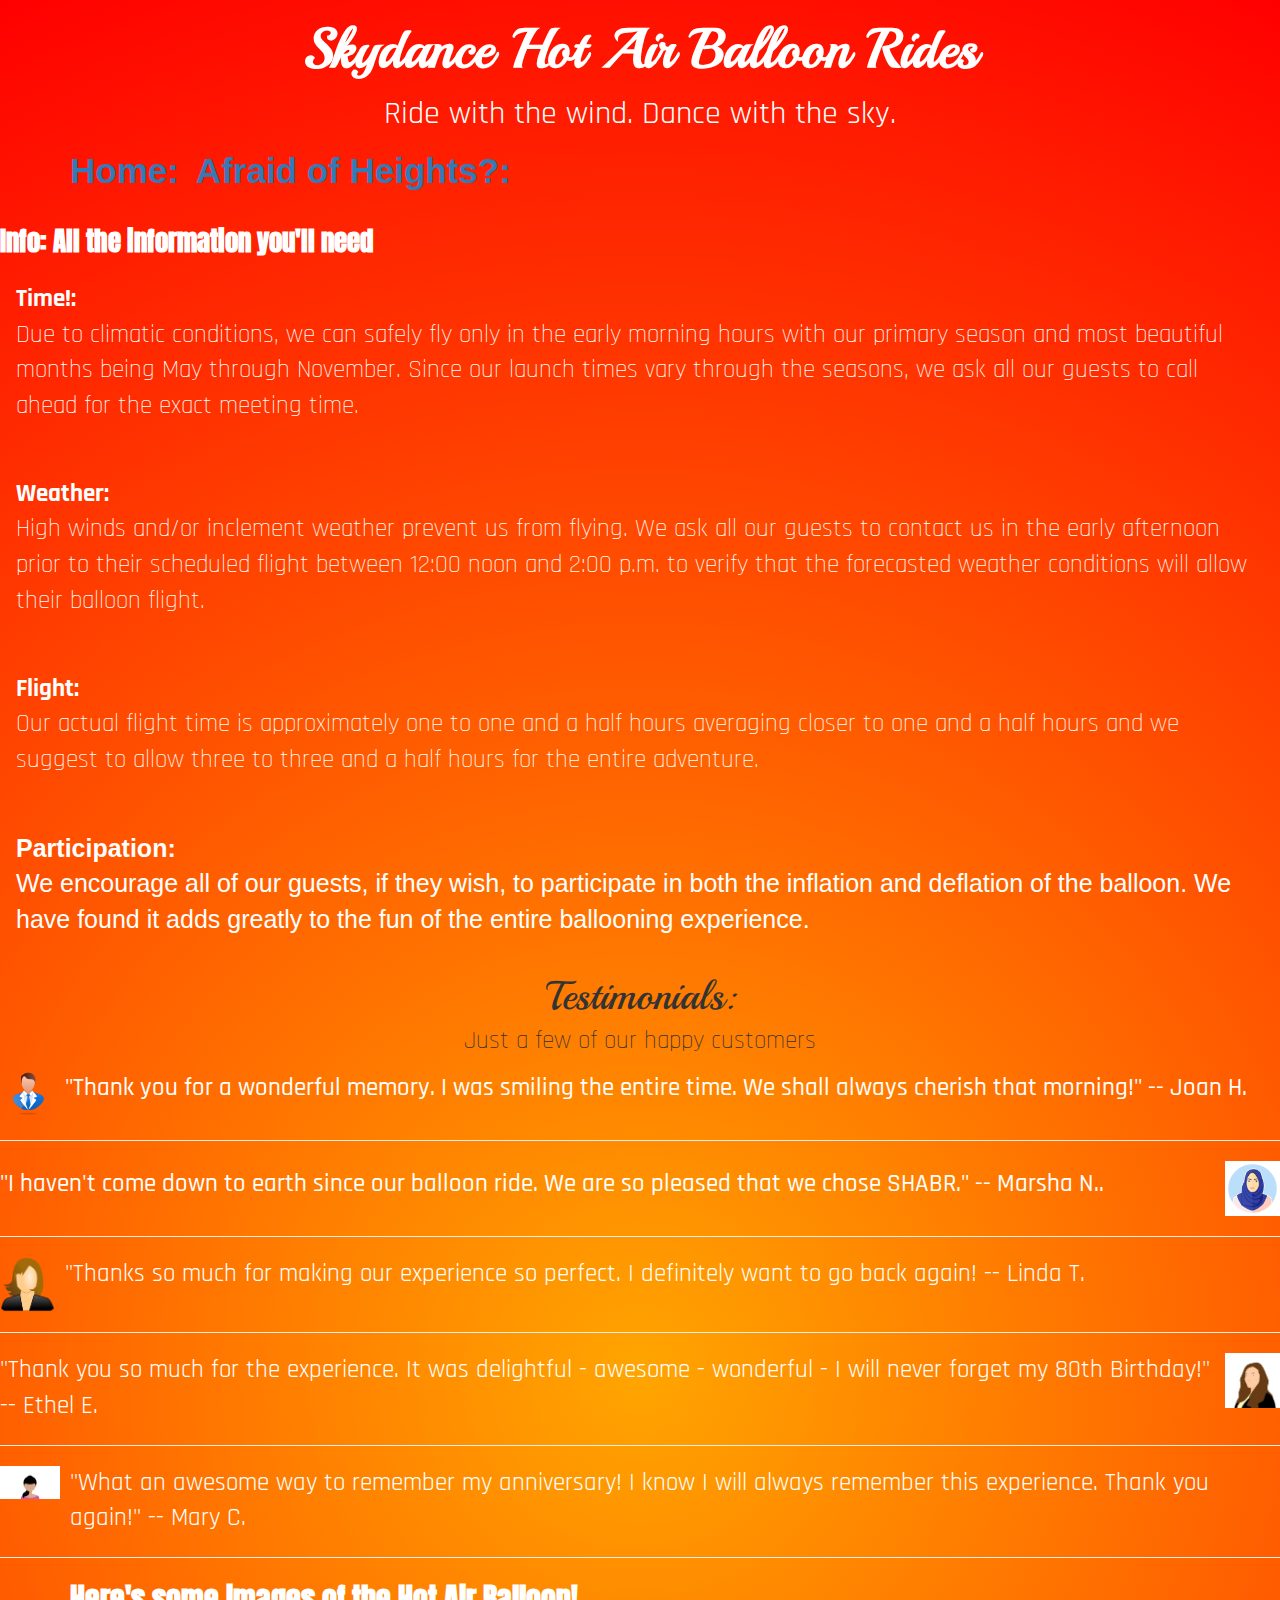
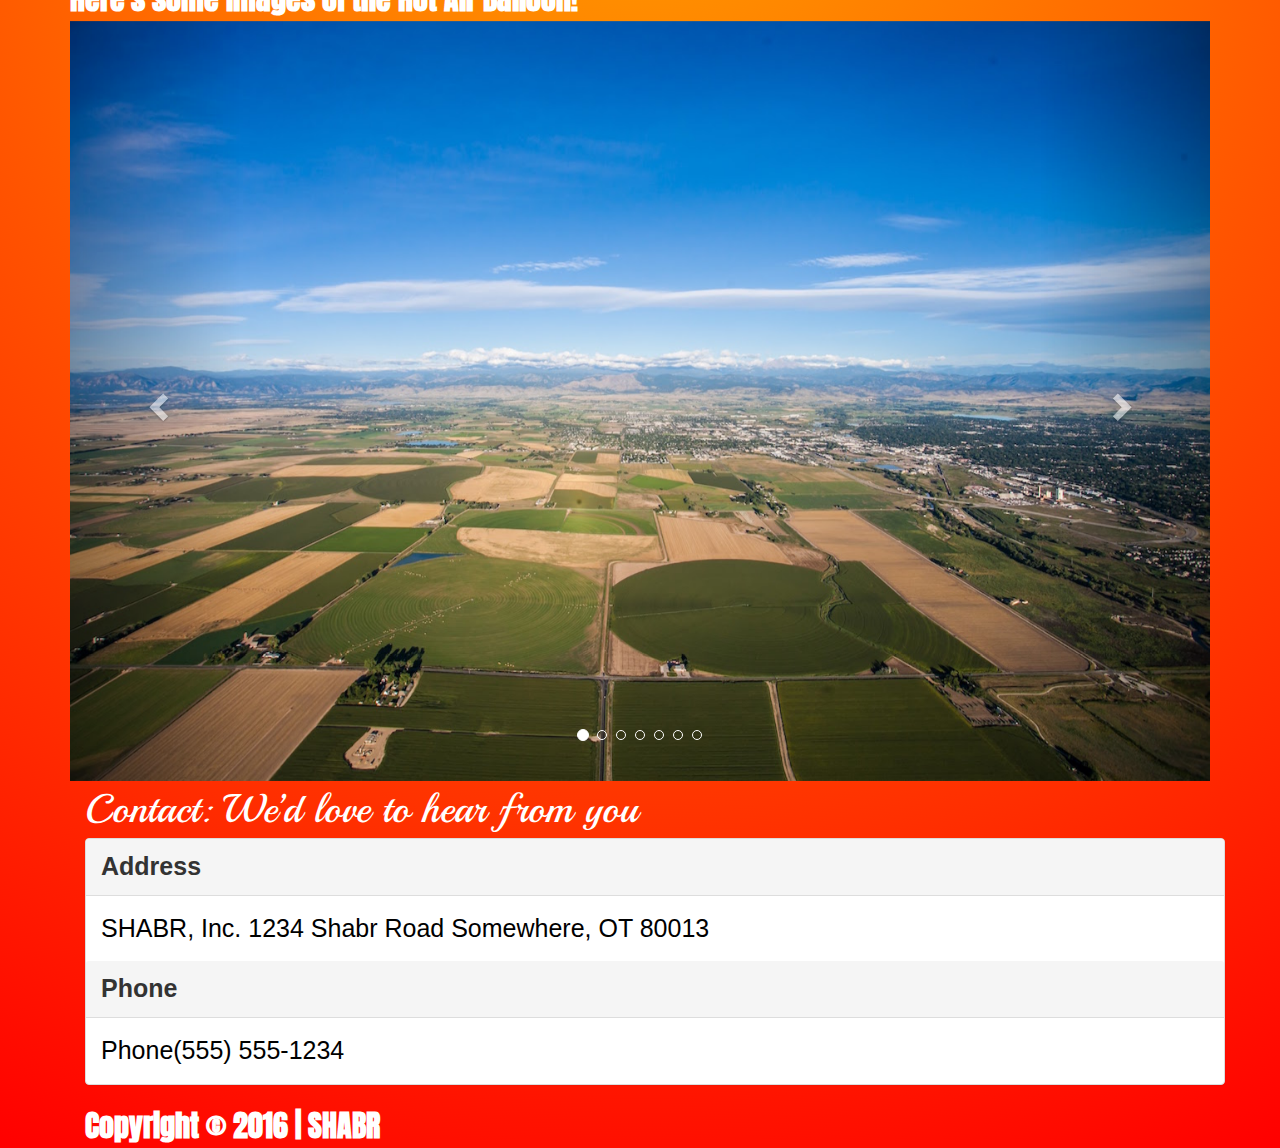
==== index.html @ 63c00e95 "update changed files" ====
<!DOCTYPE html>
<html>

<head>
  <meta charset="UTF-8">
  <meta name="viewport" content="width=device-width, initial-scale=1">
  <title>Title</title>
  <!-- Latest compiled and minified CSS -->
  <link rel="stylesheet" href="https://maxcdn.bootstrapcdn.com/bootstrap/3.3.6/css/bootstrap.min.css">

  <!-- jQuery library -->
  <script src="https://ajax.googleapis.com/ajax/libs/jquery/1.12.0/jquery.min.js"></script>

  <!-- Latest compiled JavaScript -->
  <script src="https://maxcdn.bootstrapcdn.com/bootstrap/3.3.6/js/bootstrap.min.js"></script>

  <!--custom-->
  <link rel="stylesheet" href="custom.css">
  <link rel="stylesheet" href="nav.css">
  <script src="script.js"></script>

  <link href="https://fonts.googleapis.com/css?family=Playball" rel="stylesheet">
  <link href="https://fonts.googleapis.com/css?family=Rajdhani" rel="stylesheet">
  <link href="https://fonts.googleapis.com/css?family=Anton" rel="stylesheet">
</head>

<body>
  <h1> Skydance Hot Air Balloon Rides </h1>
  <p>Ride with the wind. Dance with the sky.</p>

  <div class="container">
    <ul class="list-inline">
      <li><a href="#" data-toggle="tooltip" data-placement="Home:" title="Fun for Everyone
Come make a new memory with us. There's nothing else like it.
Fun for both adults and kids. All are welcome!">Home:</a> </li>
      <li> <a href="#" data-toggle="tooltip" data-placement="Afraid of Heights?" title="You won't be after you slow-dance with the sky"> Afraid of Heights?:</a></li>
    </ul>
  </div>

  <script>
    $(document).ready(function() {
      $('[data-toggle="tooltip"]').tooltip();
    });
  </script>



  <h2>Info: All the information you'll need</h2>
  <div class="Sec">
    <div class="alert alert-time">
      <div><strong>Time!:</strong></div> Due to climatic conditions, we can safely fly only in the early morning hours with our primary season and most beautiful months being May through November. Since our launch times vary through the seasons, we ask all
      our guests to call ahead for the exact meeting time.
    </div>
  </div>


  <div class="Sec2">
    <div class="alert alert-Weather">
      <div><strong>Weather:</strong></div> High winds and/or inclement weather prevent us from flying. We ask all our guests to contact us in the early afternoon prior to their scheduled flight between 12:00 noon and 2:00 p.m. to verify that the forecasted
      weather conditions will allow their balloon flight.
    </div>
  </div>


  <div>
    <div class="Sec3">
      <div class="alert alert-Flight">
        <div><strong>Flight:</strong></div> Our actual flight time is approximately one to one and a half hours averaging closer to one and a half hours and we suggest to allow three to three and a half hours for the entire adventure.
      </div>
    </div>



    <div>
      <div class="Sec4">
        <div class="alert alert-Participation">
          <div><strong>Participation:</strong></div> We encourage all of our guests, if they wish, to participate in both the inflation and deflation of the balloon. We have found it adds greatly to the fun of the entire ballooning experience.
        </div>
      </div>


      <h3> Testimonials:</h3>
      <div>
        <h4>Just a few of our happy customers</h4>
      </div>
      <div>
        <div class="media-left">
          <img src="avatar1.png" class="media-object" style="width:55px">

        </div>
        <div class="media-body">
          <h5>"Thank you for a wonderful memory. I was smiling the entire time. We shall always cherish that morning!" -- Joan H.</h5>
        </div>
      </div>
      <hr>


      <div>
        <div class="media">
          <div class="media-body">
            <h6>"I haven't come down to earth since our balloon ride. We are so pleased that we chose SHABR." -- Marsha N..</h6>
          </div>


          <div class="media-right">
            <img src="avatar2.png" class="media-object" style="width:55px">
          </div>
          <hr>



          <div>
            <div class="media">
              <div class="media-left">
                <img src="avatar3.png" class="media-object" style="width:55px">
              </div>
              <div class="media-body">
                <h7>"Thanks so much for making our experience so perfect. I definitely want to go back again! -- Linda T.</h7>
              </div>
            </div>
            <hr>
          </div>

          <div>
            <div class="media">
              <div class="media-body">
                <h8>"Thank you so much for the experience. It was delightful - awesome - wonderful - I will never forget my 80th Birthday!" -- Ethel E.</h8>
              </div>
              <div class="media-right">
                <img src="avatar4.png" class="media-object" style="width:55px">

              </div>
              <hr>
            </div>

            <div>

              <div>

                <div class="media">

                  <div class="media-left">
                    <img src="avatar5.png" class="media-object" style="width:60px">
                  </div>

                  <div class="media-body">
                    <h9>"What an awesome way to remember my anniversary! I know I will always remember this experience. Thank you again!" -- Mary C.</h9>
                  </div>
                </div>
                <hr>
              </div>







            </div>
            <div class="container">
              <h10>Here's some images of the Hot Air Balloon!</h10>
              <div id="myCarousel" class="carousel slide" data-ride="carousel">


                <!-- Wrapper for slides -->
                <div class="carousel-inner">
                  <div class="item active">
                    <img src="balloon-1.jpg" alt="balloon 1" style="width:100%;">
                  </div>

                  <div class="item">
                    <img src="balloon-2.jpg" alt="balloon 2" style="width:100%;">
                  </div>

                  <div class="item">
                    <img src="balloon-3.jpg" alt="balloon 3" style="width:100%;">
                  </div>
                  <div class="item">
                    <img src="balloon-4.jpg" alt="balloon 4" style="width:100%;">
                  </div>
                  <div class="item">
                    <img src="balloon-5.jpg" alt="balloon 5" style="width:100%;">
                  </div>
                  <div class="item">
                    <img src="balloon-6.jpg" alt="balloon 6" style="width:100%;">
                  </div>
                  <div class="item">
                    <img src="hot-air-balloon-clipart.png" alt="clipart" style="width:50%;">
                  </div>
                  <div>
                    <a class="left carousel-control" href="#myCarousel" data-slide="prev">
      <span class="glyphicon glyphicon-chevron-left"></span>
      <span class="sr-only">Previous</span>
    </a>
                    <a class="right carousel-control" href="#myCarousel" data-slide="next">
      <span class="glyphicon glyphicon-chevron-right"></span>
      <span class="sr-only">Next</span>
    </a>
                  </div>

                  <ol class="carousel-indicators">
                    <li data-target="#myCarousel" data-slide-to="0" class="active"></li>
                    <li data-target="#myCarousel" data-slide-to="1"></li>
                    <li data-target="#myCarousel" data-slide-to="2"></li>
                    <li data-target="#myCarousel" data-slide-to="3"></li>
                    <li data-target="#myCarousel" data-slide-to="4"></li>
                    <li data-target="#myCarousel" data-slide-to="5"></li>
                    <li data-target="#myCarousel" data-slide-to="6"></li>
                  </ol>

                </div>

                <div class="container">
                  <h11> Contact: We’d love to hear from you</h11>
                  <div class="panel panel-default">
                    <div class="panel-heading">Address</div>
                    <div class="panel-body">SHABR, Inc. 1234 Shabr Road Somewhere, OT 80013</div>

                    <div class="panel-heading"> Phone</div>
                    <div class="panel-body">Phone(555) 555-1234 </div>
                  </div>
                  <h12>Copyright © 2016 | SHABR</h12>



                </div>







</body>

</html>
---- custom.css ----
body{
    /*background-color: lightblue;*/
    background-image:radial-gradient(circle,orange,red)
}
h1{
    color:white;

    font-size:40px;
    font-weight:bold;

    font-size:55px;
    font-weight:bold;
    font-family:'Playball', cursive;

    text-align:center;
}
p{
    font-size:32px;
    text-align:center;
    color:white;
    font-wegiht:bold;
    font-family:'Rajdhani', sans-serif;
}

h2{
    font-size:27px;
    color:white;
    font-weight:bold;
    font-family:'Anton', sans-serif;
}

h3{
    text-align:center;
    font-size:40px;
    font-family:'Playball', cursive;
}
h4{
    text-align:center;
    font-weight:200;
    font-size:25px;
    font-family:'Rajdhani', sans-serif;
}
h5{
    font-size:25px;
    font-family:'Rajdhani', sans-serif;
    color:white;
}
h6{
   font-family:'Rajdhani', sans-serif;
   font-size:25px;
   color:white;
}

h7{
    font-family:'Rajdhani', sans-serif;
   font-size:25px;
   color:white;
}
h8{
    font-family:'Rajdhani', sans-serif;
   font-size:25px;
   color:white;
}
h9{
    font-family:'Rajdhani', sans-serif;
   font-size:25px;
   color:white;
}
h10{
    font-size:30px;
    font-weight:bold;
    color:white;
    font-family:'Anton', sans-serif;
}
h11{
    font-size:40px;
    font-family:'Playball', cursive;
    text-align:center;
    color:white;
    
}

.Sec{
    font-size:25px;
    color:white;
    font-family:'Rajdhani', sans-serif;
    font-weight:300;
}

.Sec2{
    font-size:25px;
    font-family:'Rajdhani', sans-serif;
    color:white;
    font-weight:300;
    
}

.Sec3{
    font-size:25px;
    font-family:'Rajdhani', sans-serif;
    font-weight:300;
    color:white;
}
.Sec4{
    font-size:25px;
    font-weight:300;
    color:white;
    
}

li{

   font-size:35px;
   font-weight:bold;
   
}
.panel-heading{
    font-size:25px;
    font-weight:bold;
    
}



.container{
    font-size:25px; /*hold/click your mouse on "home" or :afraid of heights to see info */
    color:black;
}

h12{
    font-size:30px;
    color:black;
    font-weight:bold;
    font-family:'Anton', sans-serif;
}
@media(min-width:768px){
    h12{
        color:white;
    }


}
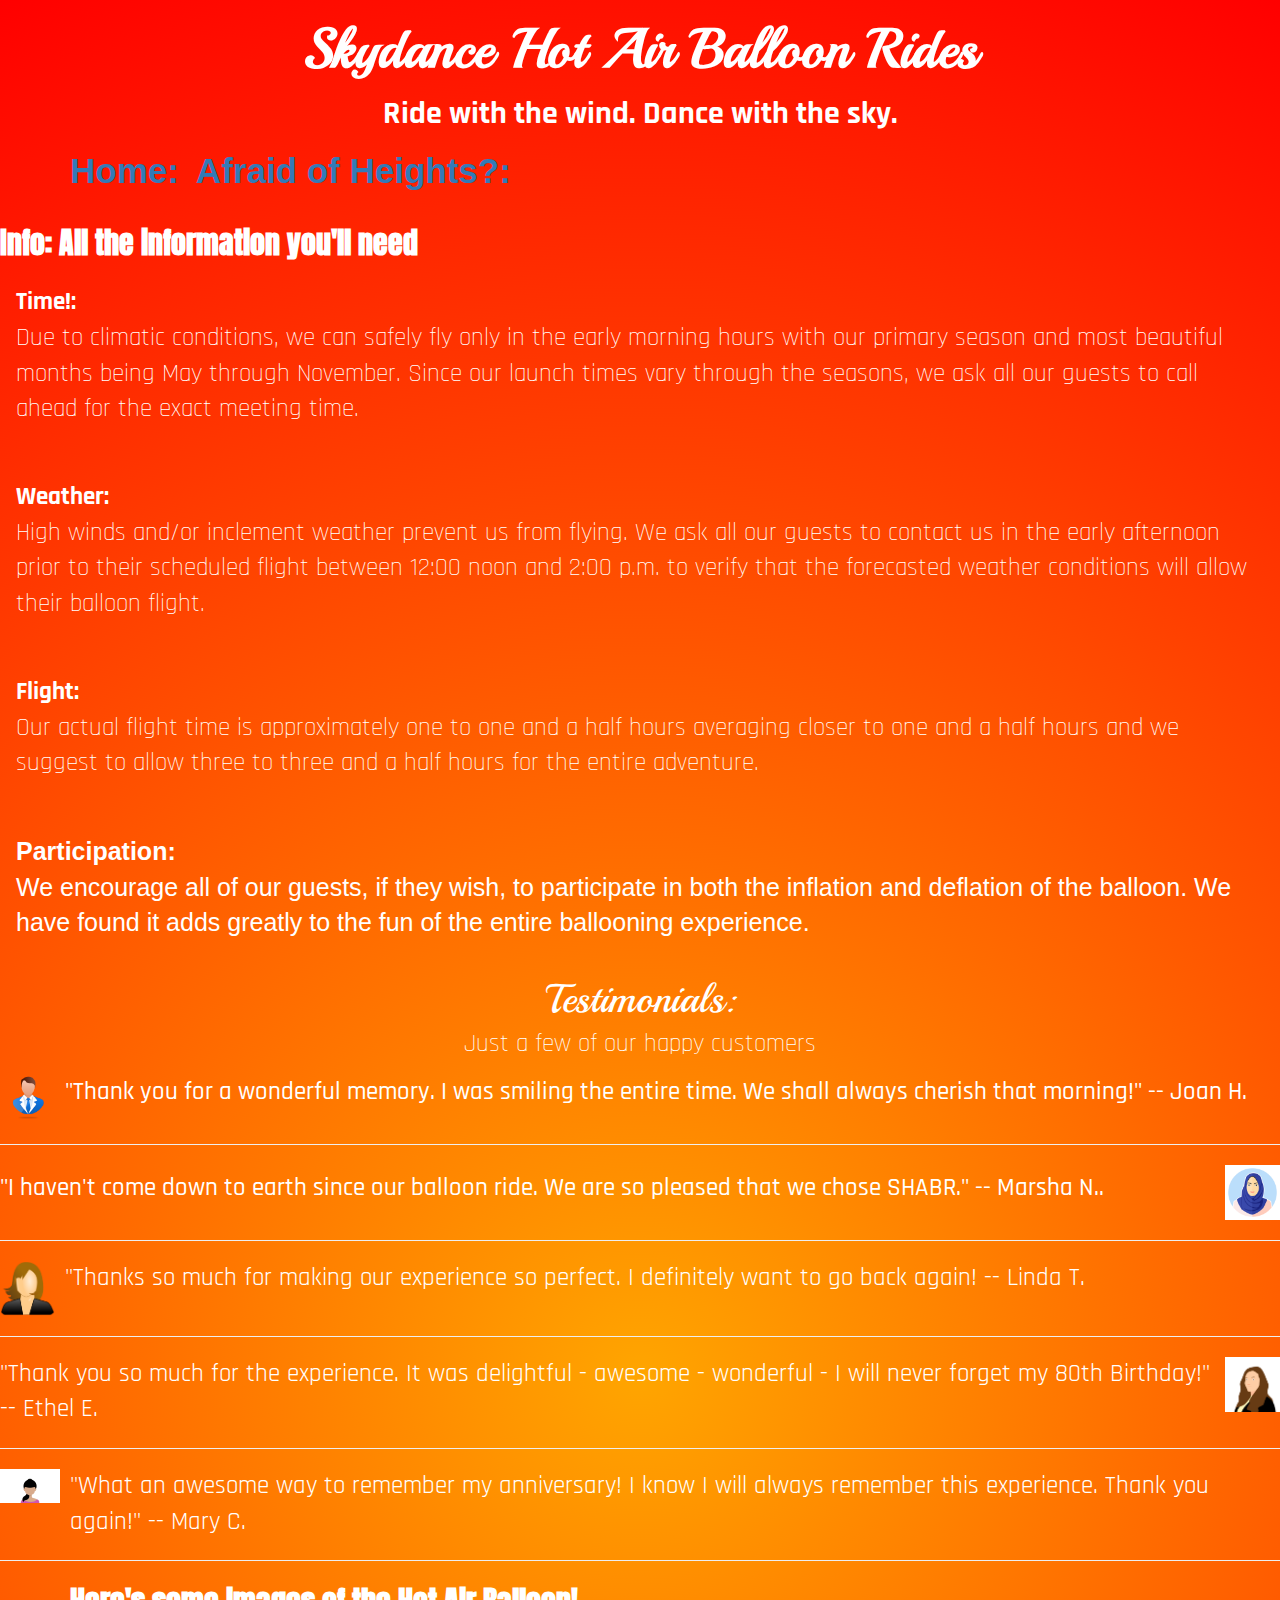
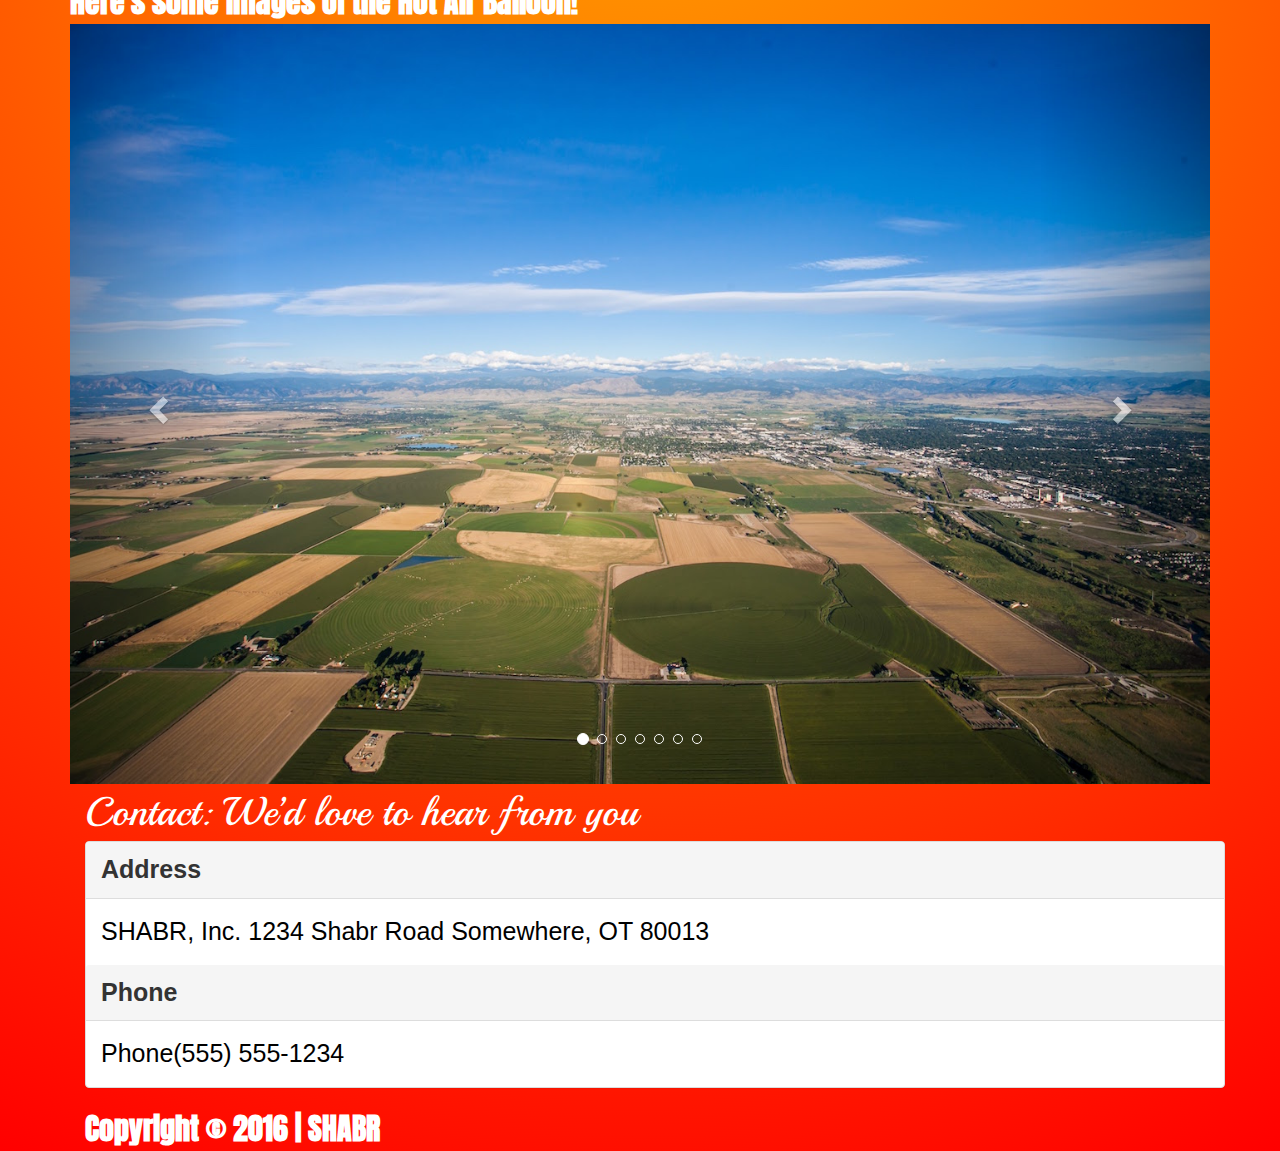
==== commit c3f6f533: "update changes" ====
--- a/index.html
+++ b/index.html
@@ -33,7 +33,7 @@
       <li><a href="#" data-toggle="tooltip" data-placement="Home:" title="Fun for Everyone
 Come make a new memory with us. There's nothing else like it.
 Fun for both adults and kids. All are welcome!">Home:</a> </li>
-      <li> <a href="#" data-toggle="tooltip" data-placement="Afraid of Heights?" title="You won't be after you slow-dance with the sky"> Afraid of Heights?:</a></li>
+      <li> <a href="#" data-toggle="tooltip" data-placement= "Afraid of Heights?" title="You won't be after you slow-dance with the sky"> Afraid of Heights?:</a></li>
     </ul>
   </div>
 
--- a/custom.css
+++ b/custom.css
@@ -4,26 +4,21 @@
 }
 h1{
     color:white;
-
-    font-size:40px;
     font-weight:bold;
-
     font-size:55px;
-    font-weight:bold;
     font-family:'Playball', cursive;
-
     text-align:center;
 }
 p{
     font-size:32px;
     text-align:center;
     color:white;
-    font-wegiht:bold;
+    font-weight:bold;
     font-family:'Rajdhani', sans-serif;
 }
 
 h2{
-    font-size:27px;
+    font-size:30px;
     color:white;
     font-weight:bold;
     font-family:'Anton', sans-serif;
@@ -32,12 +27,14 @@
 h3{
     text-align:center;
     font-size:40px;
+    color:white;
     font-family:'Playball', cursive;
 }
 h4{
     text-align:center;
     font-weight:200;
     font-size:25px;
+    color:white;
     font-family:'Rajdhani', sans-serif;
 }
 h5{
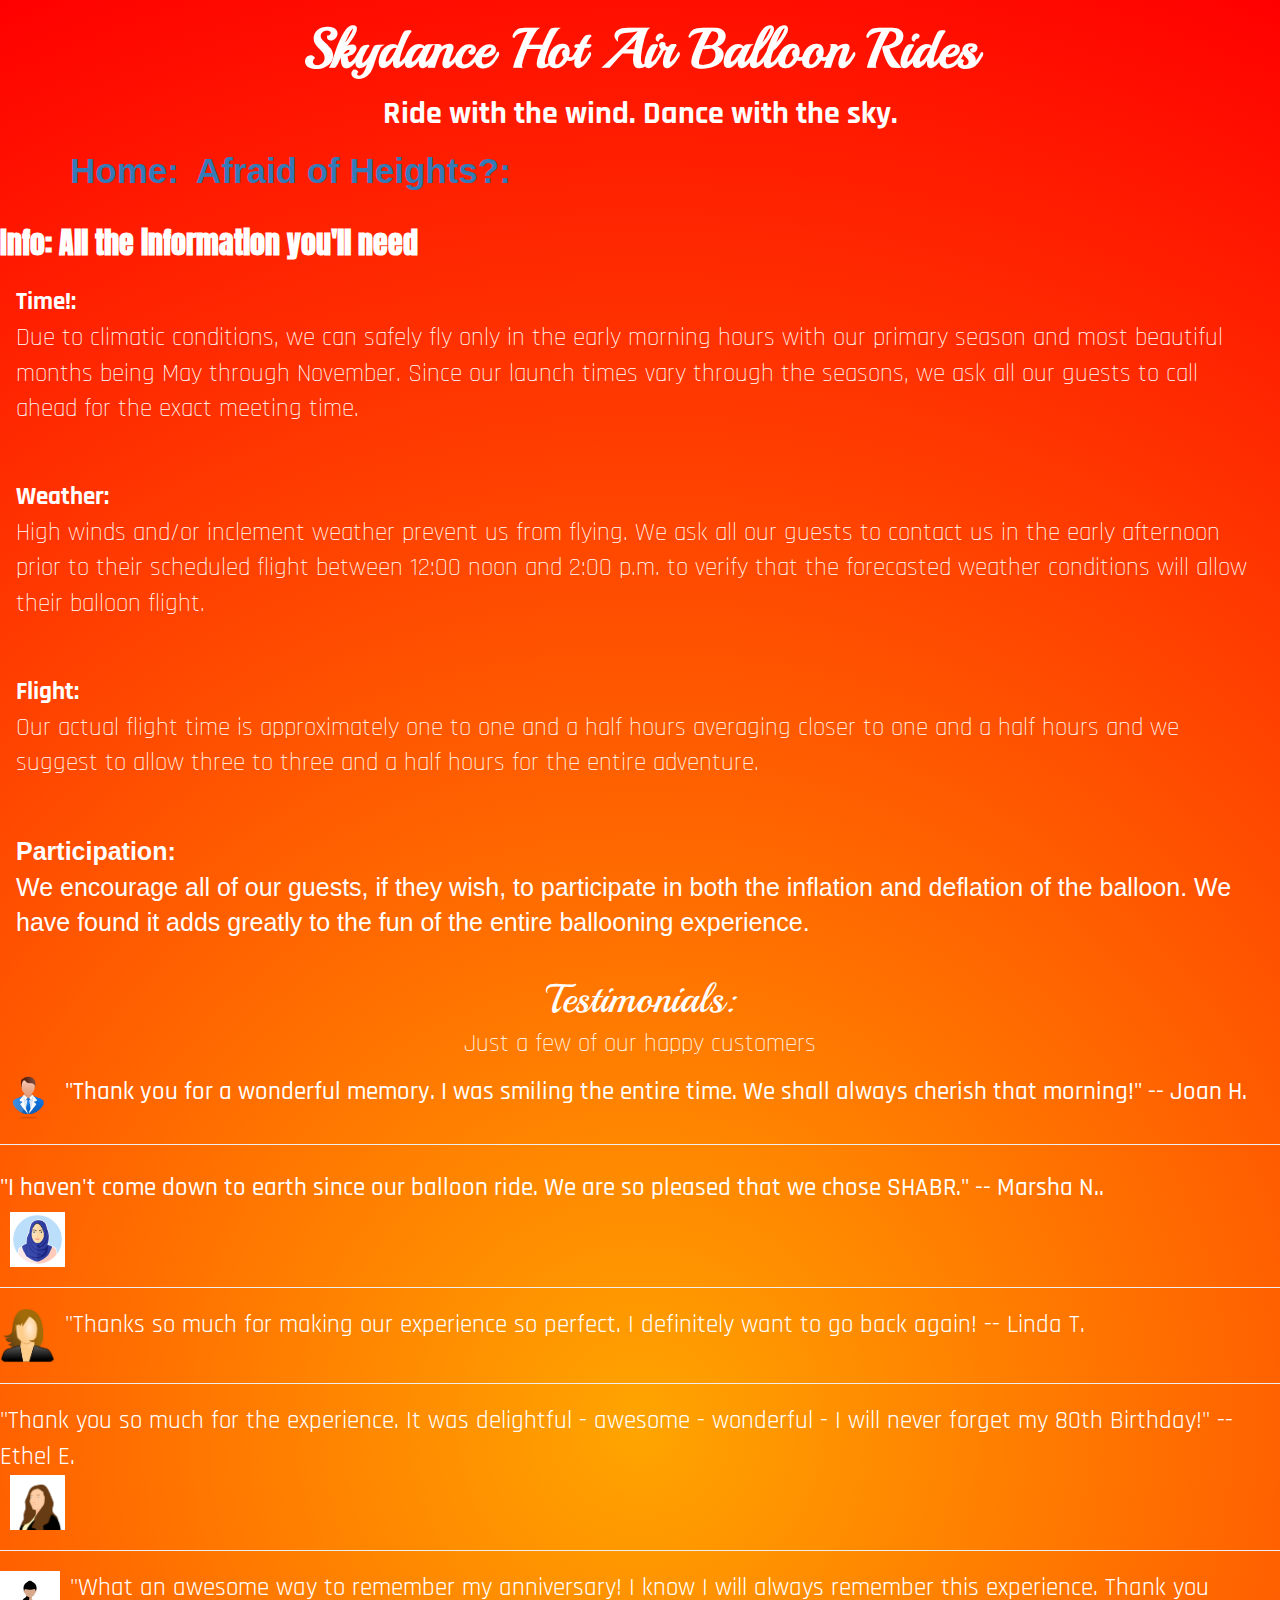
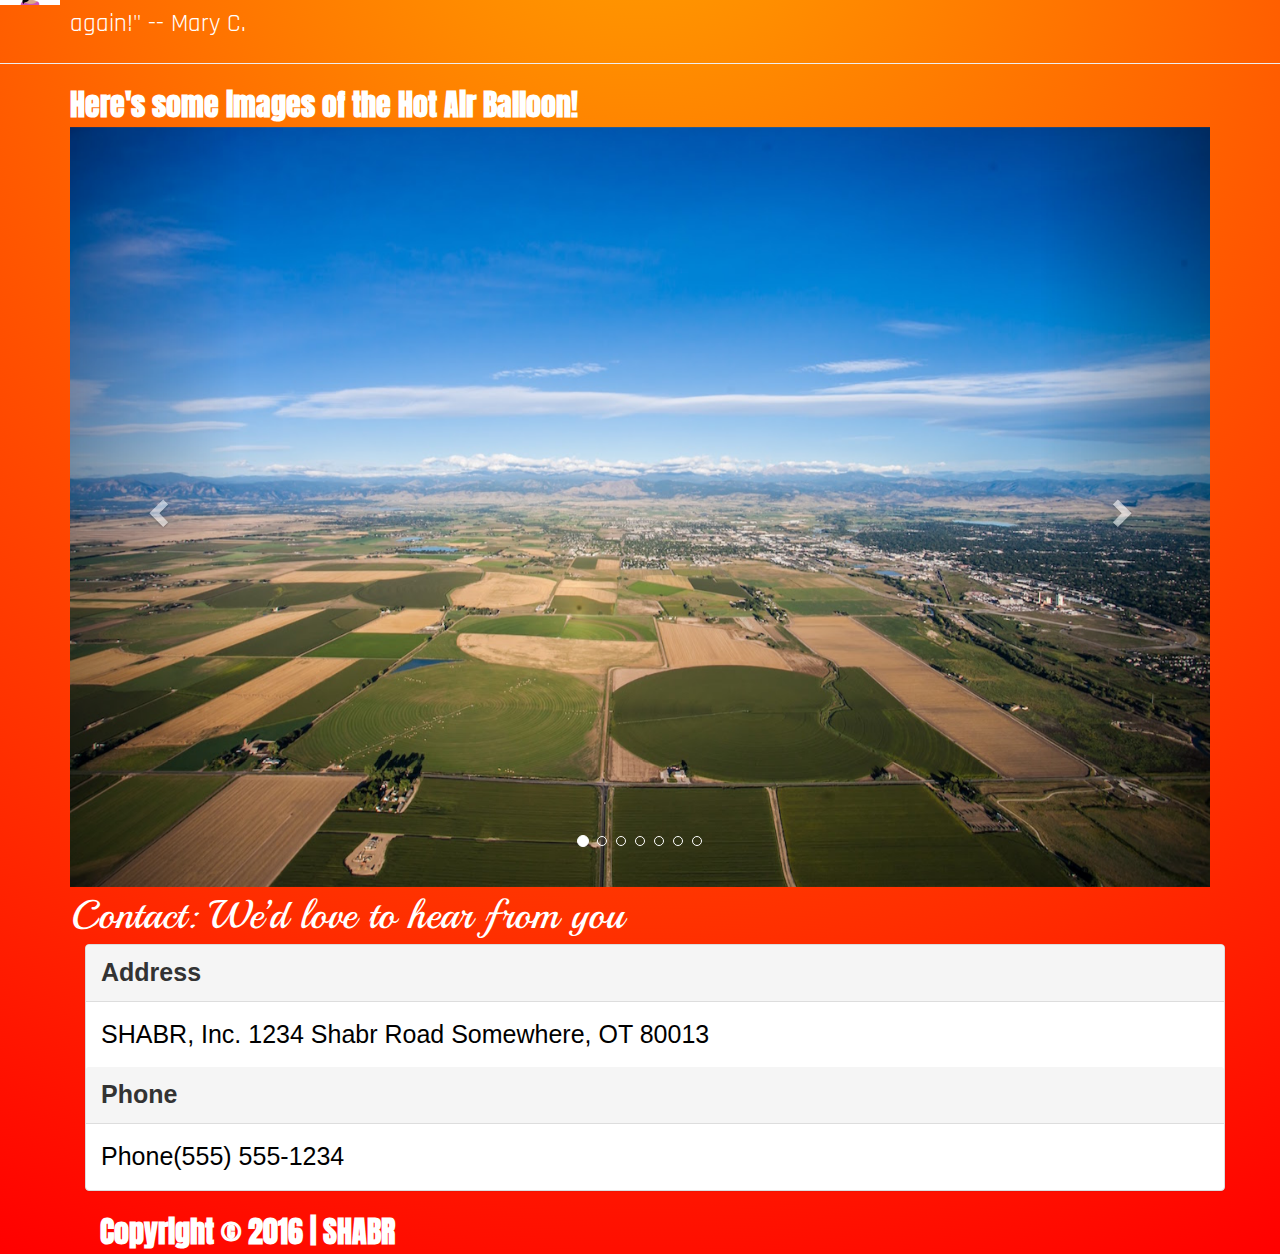
==== commit 3f6b878a: "added row" ====
--- a/index.html
+++ b/index.html
@@ -25,7 +25,9 @@
 </head>
 
 <body>
+
   <h1> Skydance Hot Air Balloon Rides </h1>
+
   <p>Ride with the wind. Dance with the sky.</p>
 
   <div class="container">
@@ -33,7 +35,7 @@
       <li><a href="#" data-toggle="tooltip" data-placement="Home:" title="Fun for Everyone
 Come make a new memory with us. There's nothing else like it.
 Fun for both adults and kids. All are welcome!">Home:</a> </li>
-      <li> <a href="#" data-toggle="tooltip" data-placement= "Afraid of Heights?" title="You won't be after you slow-dance with the sky"> Afraid of Heights?:</a></li>
+      <li> <a href="#" data-toggle="tooltip" data-placement="Afraid of Heights?" title="You won't be after you slow-dance with the sky"> Afraid of Heights?:</a></li>
     </ul>
   </div>
 
@@ -100,131 +102,131 @@
           <div class="media-body">
             <h6>"I haven't come down to earth since our balloon ride. We are so pleased that we chose SHABR." -- Marsha N..</h6>
           </div>
-
-
-          <div class="media-right">
-            <img src="avatar2.png" class="media-object" style="width:55px">
+        </div>
+      </div>
+
+      <div class="media-right">
+        <img src="avatar2.png" class="media-object" style="width:55px">
+      </div>
+      <hr>
+
+
+
+      <div>
+        <div class="media">
+          <div class="media-left">
+            <img src="avatar3.png" class="media-object" style="width:55px">
+          </div>
+          <div class="media-body">
+            <h7>"Thanks so much for making our experience so perfect. I definitely want to go back again! -- Linda T.</h7>
+          </div>
+        </div>
+        <hr>
+      </div>
+
+      <div>
+        <div class="media">
+          <div class="media-body">
+            <h8>"Thank you so much for the experience. It was delightful - awesome - wonderful - I will never forget my 80th Birthday!" -- Ethel E.</h8>
+          </div>
+        </div>
+        <div class="media-right">
+          <img src="avatar4.png" class="media-object" style="width:55px">
+
+        </div>
+        <hr>
+      </div>
+
+      <div>
+
+        <div>
+
+          <div class="media">
+
+            <div class="media-left">
+              <img src="avatar5.png" class="media-object" style="width:60px">
+            </div>
+
+            <div class="media-body">
+              <h9>"What an awesome way to remember my anniversary! I know I will always remember this experience. Thank you again!" -- Mary C.</h9>
+            </div>
           </div>
           <hr>
-
-
-
-          <div>
-            <div class="media">
-              <div class="media-left">
-                <img src="avatar3.png" class="media-object" style="width:55px">
-              </div>
-              <div class="media-body">
-                <h7>"Thanks so much for making our experience so perfect. I definitely want to go back again! -- Linda T.</h7>
-              </div>
-            </div>
-            <hr>
-          </div>
-
-          <div>
-            <div class="media">
-              <div class="media-body">
-                <h8>"Thank you so much for the experience. It was delightful - awesome - wonderful - I will never forget my 80th Birthday!" -- Ethel E.</h8>
-              </div>
-              <div class="media-right">
-                <img src="avatar4.png" class="media-object" style="width:55px">
-
-              </div>
-              <hr>
-            </div>
-
+        </div>
+
+
+
+
+
+
+
+      </div>
+      <div class="container">
+        <h10>Here's some images of the Hot Air Balloon!</h10>
+        <div id="myCarousel" class="carousel slide" data-ride="carousel">
+
+
+          <!-- Wrapper for slides -->
+          <div class="carousel-inner">
+            <div class="item active">
+              <img src="balloon-1.jpg" alt="balloon 1" style="width:100%;">
+            </div>
+
+            <div class="item">
+              <img src="balloon-2.jpg" alt="balloon 2" style="width:100%;">
+            </div>
+
+            <div class="item">
+              <img src="balloon-3.jpg" alt="balloon 3" style="width:100%;">
+            </div>
+            <div class="item">
+              <img src="balloon-4.jpg" alt="balloon 4" style="width:100%;">
+            </div>
+            <div class="item">
+              <img src="balloon-5.jpg" alt="balloon 5" style="width:100%;">
+            </div>
+            <div class="item">
+              <img src="balloon-6.jpg" alt="balloon 6" style="width:100%;">
+            </div>
+            <div class="item">
+              <img src="hot-air-balloon-clipart.png" alt="clipart" style="width:50%;">
+            </div>
             <div>
-
-              <div>
-
-                <div class="media">
-
-                  <div class="media-left">
-                    <img src="avatar5.png" class="media-object" style="width:60px">
-                  </div>
-
-                  <div class="media-body">
-                    <h9>"What an awesome way to remember my anniversary! I know I will always remember this experience. Thank you again!" -- Mary C.</h9>
-                  </div>
-                </div>
-                <hr>
-              </div>
-
-
-
-
-
-
-
-            </div>
-            <div class="container">
-              <h10>Here's some images of the Hot Air Balloon!</h10>
-              <div id="myCarousel" class="carousel slide" data-ride="carousel">
-
-
-                <!-- Wrapper for slides -->
-                <div class="carousel-inner">
-                  <div class="item active">
-                    <img src="balloon-1.jpg" alt="balloon 1" style="width:100%;">
-                  </div>
-
-                  <div class="item">
-                    <img src="balloon-2.jpg" alt="balloon 2" style="width:100%;">
-                  </div>
-
-                  <div class="item">
-                    <img src="balloon-3.jpg" alt="balloon 3" style="width:100%;">
-                  </div>
-                  <div class="item">
-                    <img src="balloon-4.jpg" alt="balloon 4" style="width:100%;">
-                  </div>
-                  <div class="item">
-                    <img src="balloon-5.jpg" alt="balloon 5" style="width:100%;">
-                  </div>
-                  <div class="item">
-                    <img src="balloon-6.jpg" alt="balloon 6" style="width:100%;">
-                  </div>
-                  <div class="item">
-                    <img src="hot-air-balloon-clipart.png" alt="clipart" style="width:50%;">
-                  </div>
-                  <div>
-                    <a class="left carousel-control" href="#myCarousel" data-slide="prev">
+              <a class="left carousel-control" href="#myCarousel" data-slide="prev">
       <span class="glyphicon glyphicon-chevron-left"></span>
       <span class="sr-only">Previous</span>
     </a>
-                    <a class="right carousel-control" href="#myCarousel" data-slide="next">
+              <a class="right carousel-control" href="#myCarousel" data-slide="next">
       <span class="glyphicon glyphicon-chevron-right"></span>
       <span class="sr-only">Next</span>
     </a>
-                  </div>
-
-                  <ol class="carousel-indicators">
-                    <li data-target="#myCarousel" data-slide-to="0" class="active"></li>
-                    <li data-target="#myCarousel" data-slide-to="1"></li>
-                    <li data-target="#myCarousel" data-slide-to="2"></li>
-                    <li data-target="#myCarousel" data-slide-to="3"></li>
-                    <li data-target="#myCarousel" data-slide-to="4"></li>
-                    <li data-target="#myCarousel" data-slide-to="5"></li>
-                    <li data-target="#myCarousel" data-slide-to="6"></li>
-                  </ol>
-
-                </div>
-
-                <div class="container">
-                  <h11> Contact: We’d love to hear from you</h11>
-                  <div class="panel panel-default">
-                    <div class="panel-heading">Address</div>
-                    <div class="panel-body">SHABR, Inc. 1234 Shabr Road Somewhere, OT 80013</div>
-
-                    <div class="panel-heading"> Phone</div>
-                    <div class="panel-body">Phone(555) 555-1234 </div>
-                  </div>
-                  <h12>Copyright © 2016 | SHABR</h12>
-
-
-
-                </div>
-
+            </div>
+
+            <ol class="carousel-indicators">
+              <li data-target="#myCarousel" data-slide-to="0" class="active"></li>
+              <li data-target="#myCarousel" data-slide-to="1"></li>
+              <li data-target="#myCarousel" data-slide-to="2"></li>
+              <li data-target="#myCarousel" data-slide-to="3"></li>
+              <li data-target="#myCarousel" data-slide-to="4"></li>
+              <li data-target="#myCarousel" data-slide-to="5"></li>
+              <li data-target="#myCarousel" data-slide-to="6"></li>
+            </ol>
+
+          </div>
+<div class="row">
+              <h11 class="col-md-6"> Contact: We’d love to hear from you</h11>
+              </div>
+          <div class="container">
+            
+              <div class="panel panel-default">
+
+                <div class="panel-heading">Address</div>
+                <div class="panel-body">SHABR, Inc. 1234 Shabr Road Somewhere, OT 80013</div>
+                <div class="panel-heading"> Phone</div>
+                <div class="panel-body">Phone(555) 555-1234 </div>
+              </div>
+              <h12 class="col-lg-10">Copyright © 2016 | SHABR</h12>
+          </div>
 
 
 
--- a/custom.css
+++ b/custom.css
@@ -111,6 +111,7 @@
    font-weight:bold;
    
 }
+
 .panel-heading{
     font-size:25px;
     font-weight:bold;
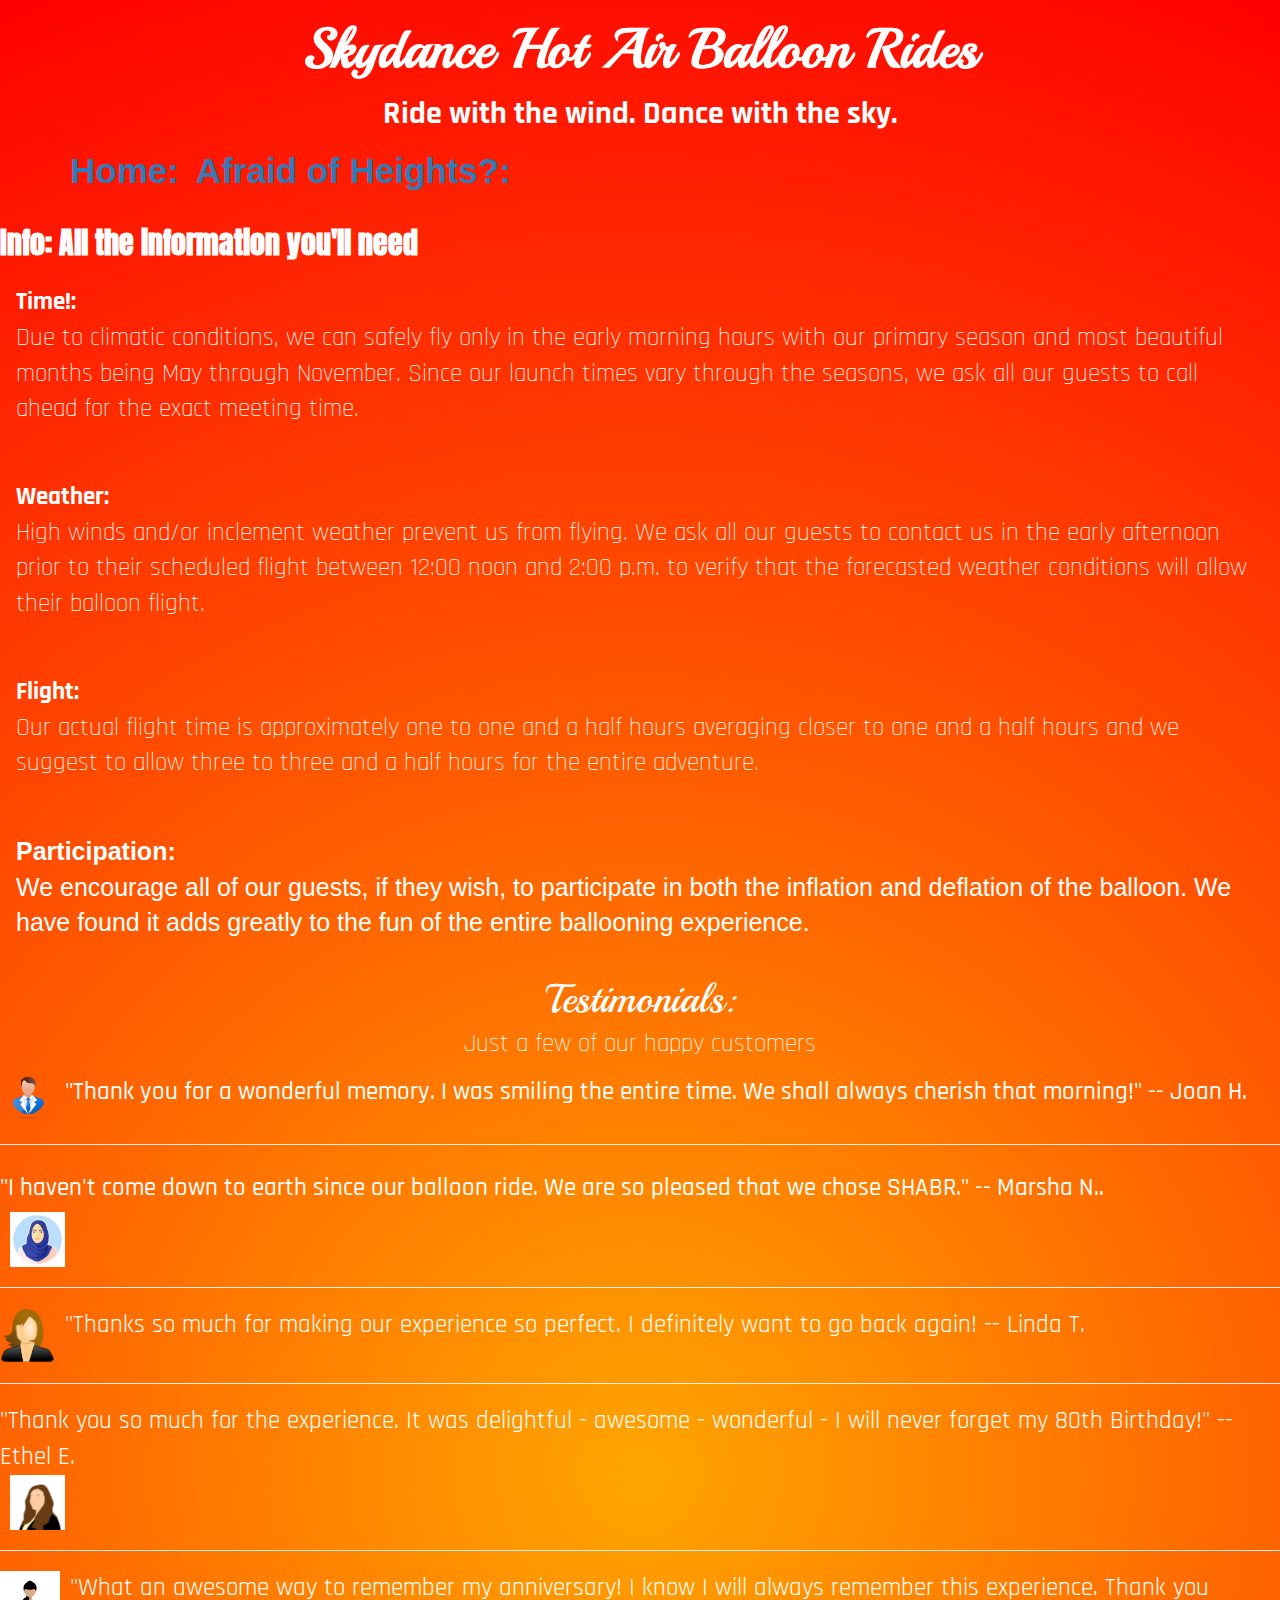
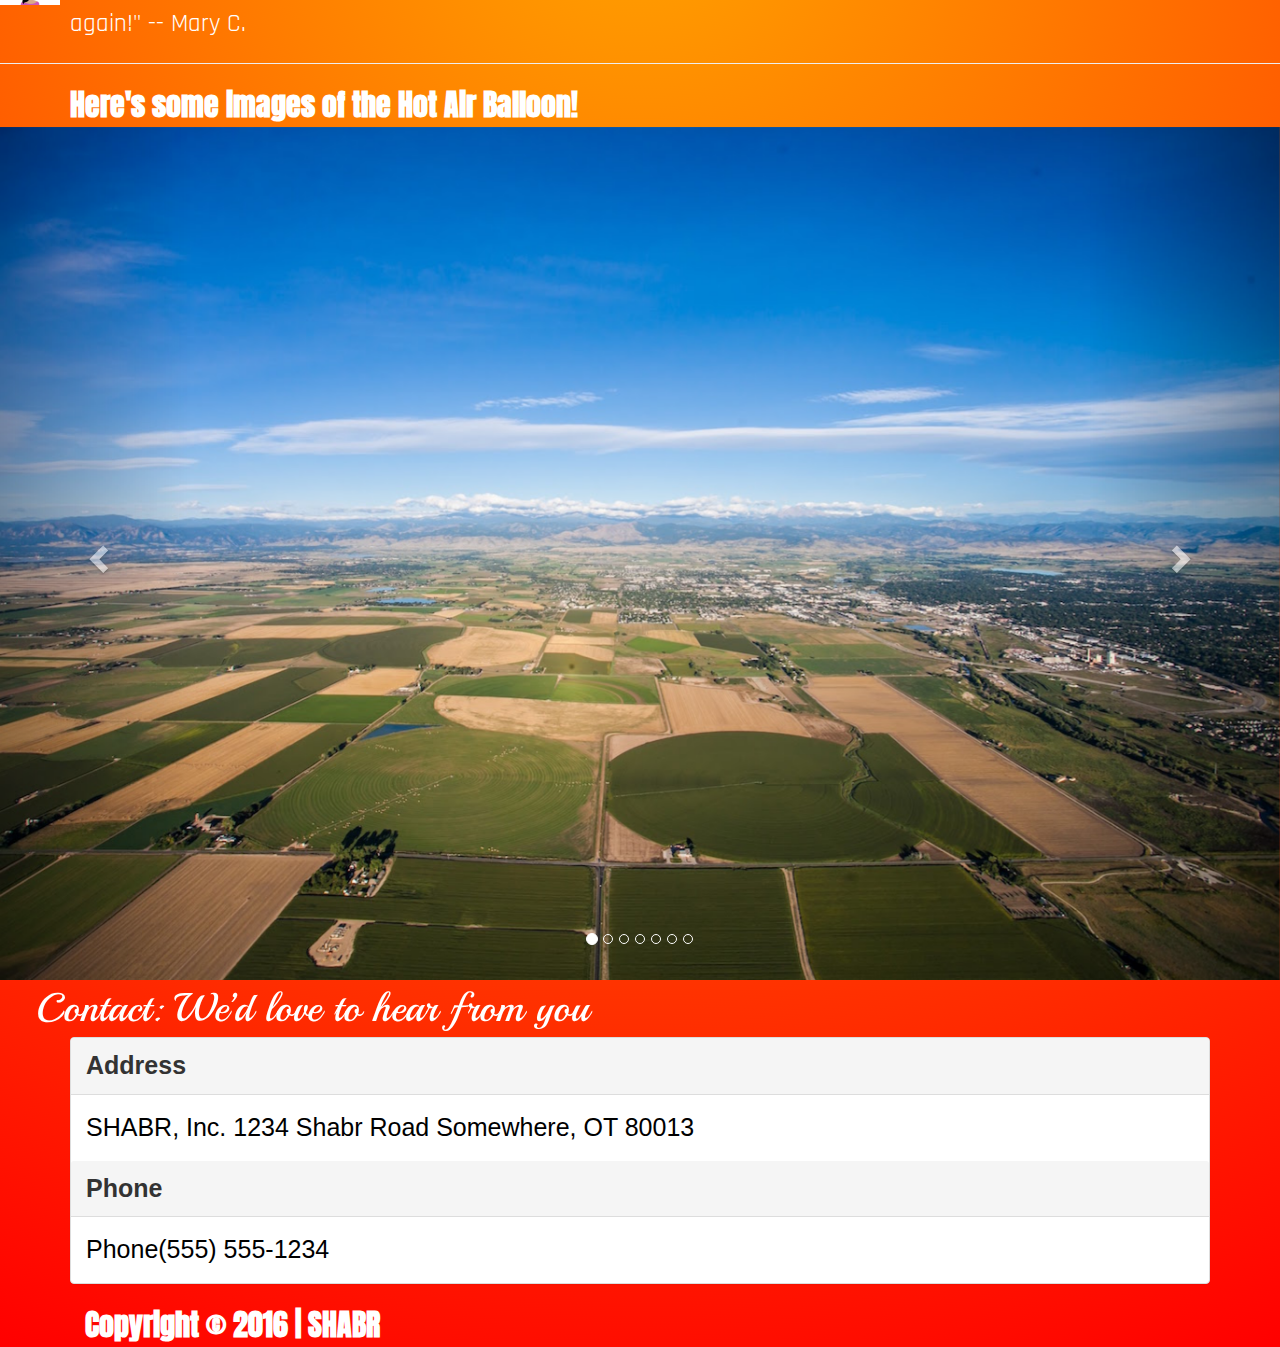
==== commit 1d833d88: "fixed div" ====
--- a/index.html
+++ b/index.html
@@ -163,6 +163,7 @@
       </div>
       <div class="container">
         <h10>Here's some images of the Hot Air Balloon!</h10>
+        </div>
         <div id="myCarousel" class="carousel slide" data-ride="carousel">
 
 
@@ -192,6 +193,7 @@
               <img src="hot-air-balloon-clipart.png" alt="clipart" style="width:50%;">
             </div>
             <div>
+              
               <a class="left carousel-control" href="#myCarousel" data-slide="prev">
       <span class="glyphicon glyphicon-chevron-left"></span>
       <span class="sr-only">Previous</span>
@@ -211,21 +213,21 @@
               <li data-target="#myCarousel" data-slide-to="5"></li>
               <li data-target="#myCarousel" data-slide-to="6"></li>
             </ol>
-
-          </div>
-<div class="row">
-              <h11 class="col-md-6"> Contact: We’d love to hear from you</h11>
-              </div>
+</div>
+          </div>
+          <div class="row">
+            <h11 class="col-md-6"> Contact: We’d love to hear from you</h11>
+          </div>
           <div class="container">
-            
-              <div class="panel panel-default">
-
-                <div class="panel-heading">Address</div>
-                <div class="panel-body">SHABR, Inc. 1234 Shabr Road Somewhere, OT 80013</div>
-                <div class="panel-heading"> Phone</div>
-                <div class="panel-body">Phone(555) 555-1234 </div>
-              </div>
-              <h12 class="col-lg-10">Copyright © 2016 | SHABR</h12>
+
+            <div class="panel panel-default">
+
+              <div class="panel-heading">Address</div>
+              <div class="panel-body">SHABR, Inc. 1234 Shabr Road Somewhere, OT 80013</div>
+              <div class="panel-heading"> Phone</div>
+              <div class="panel-body">Phone(555) 555-1234 </div>
+            </div>
+            <h12 class="col-lg-10">Copyright © 2016 | SHABR</h12>
           </div>
 
 
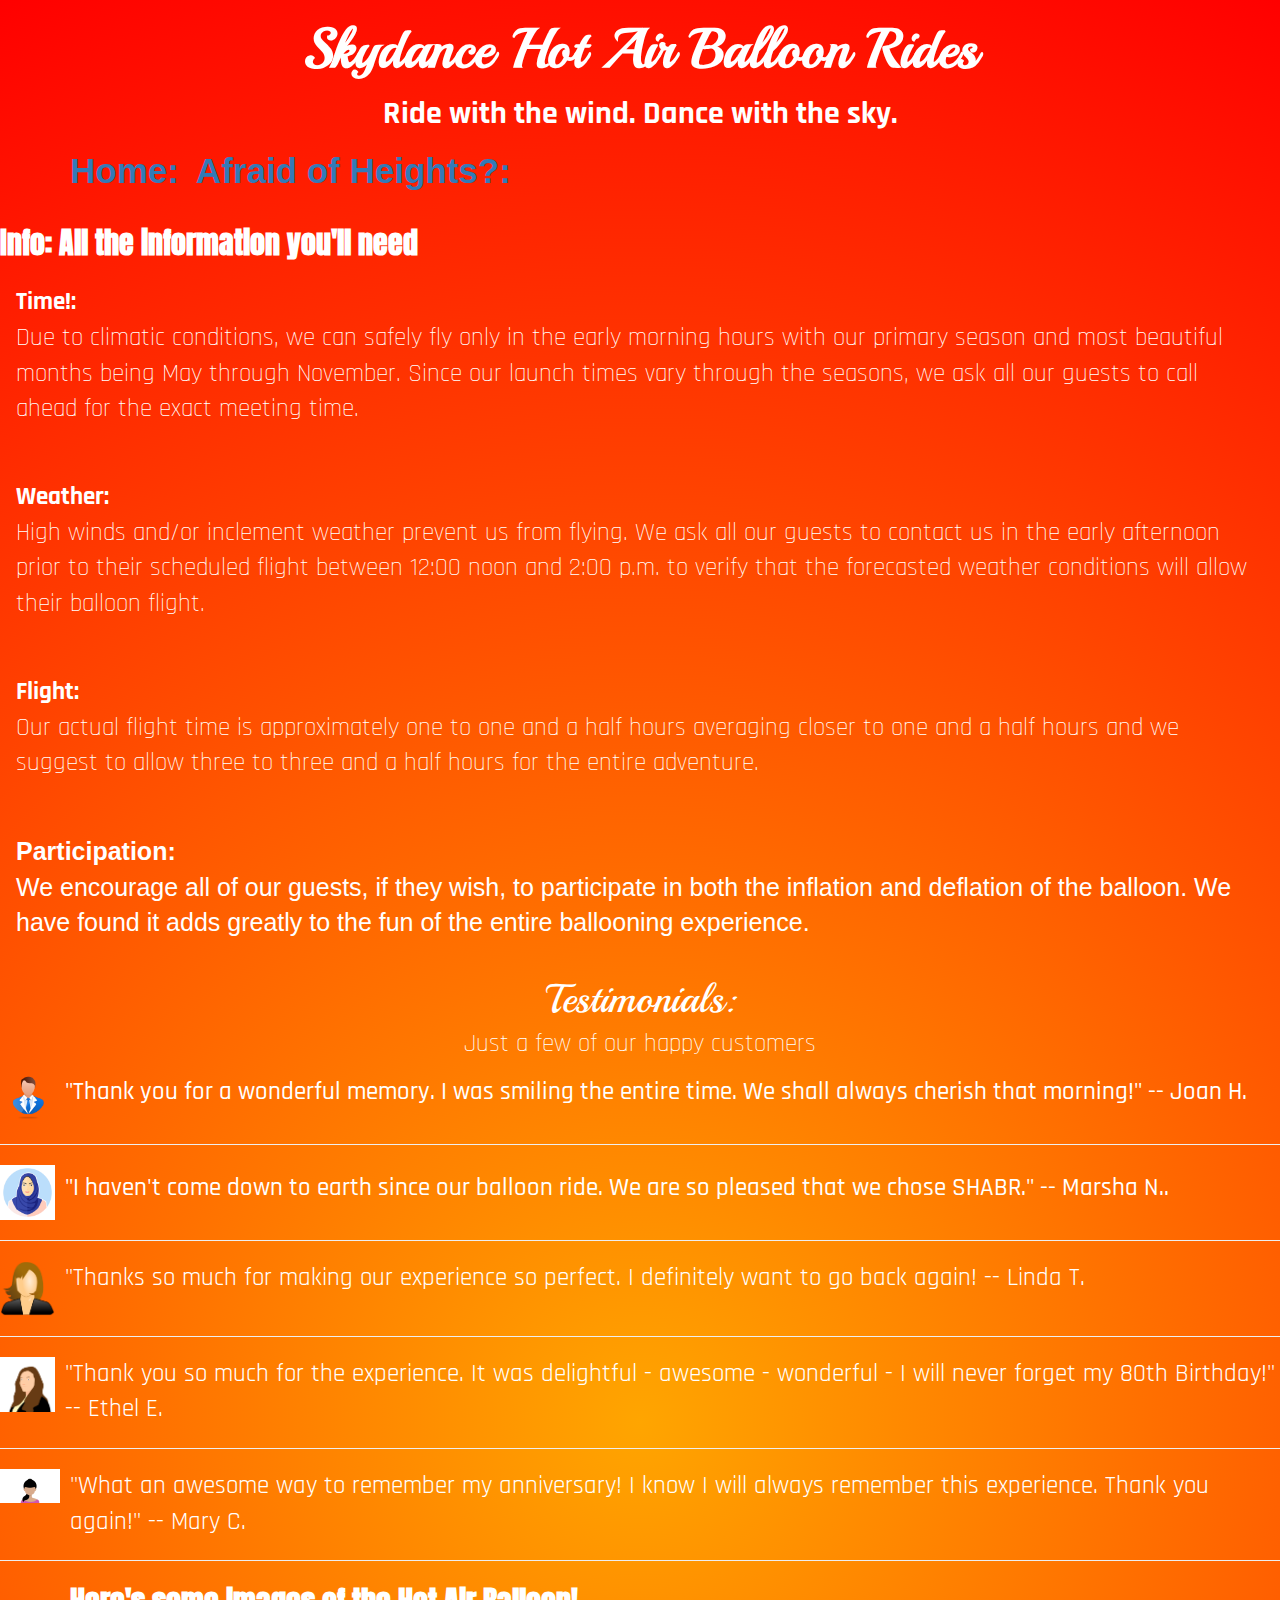
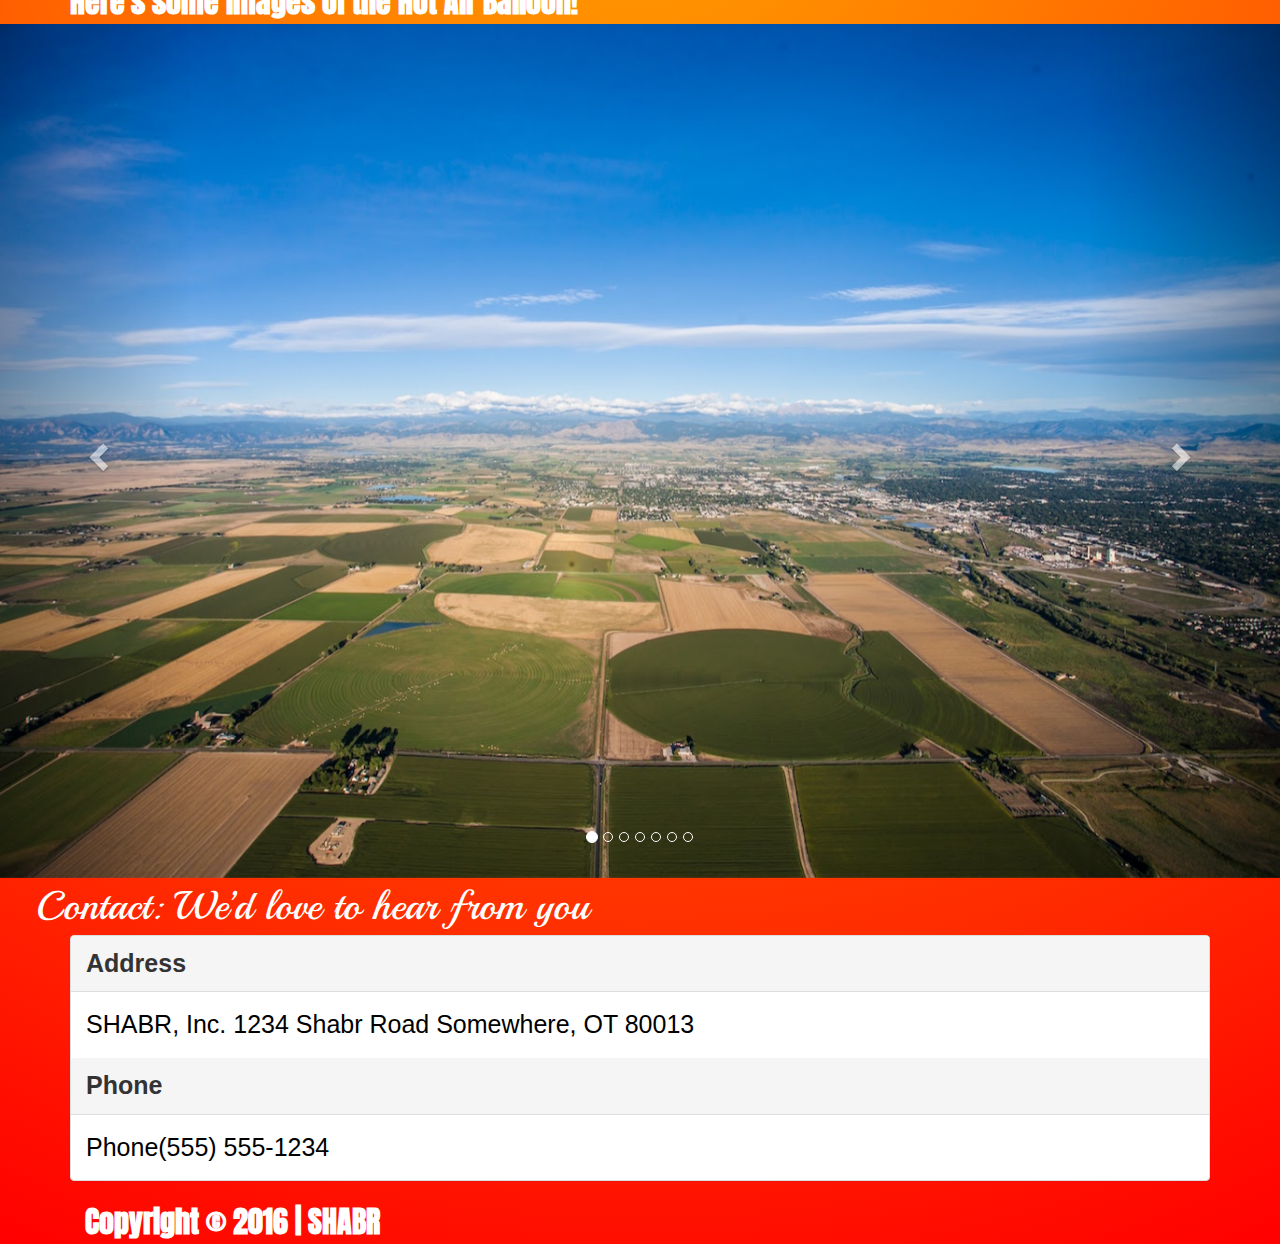
==== commit ecbb04b9: "add fixed avatars" ====
--- a/index.html
+++ b/index.html
@@ -98,16 +98,17 @@
 
 
       <div>
-        <div class="media">
+        <div class="media-left">
+        <img src="avatar2.png" class="media-object" style="width:55px">
+      </div>
+          
           <div class="media-body">
             <h6>"I haven't come down to earth since our balloon ride. We are so pleased that we chose SHABR." -- Marsha N..</h6>
           </div>
         </div>
       </div>
 
-      <div class="media-right">
-        <img src="avatar2.png" class="media-object" style="width:55px">
-      </div>
+    
       <hr>
 
 
@@ -126,14 +127,16 @@
 
       <div>
         <div class="media">
+          <div class="media-left">
+          <img src="avatar4.png" class="media-object" style="width:55px">
+        </div>
+          
           <div class="media-body">
             <h8>"Thank you so much for the experience. It was delightful - awesome - wonderful - I will never forget my 80th Birthday!" -- Ethel E.</h8>
           </div>
         </div>
-        <div class="media-right">
-          <img src="avatar4.png" class="media-object" style="width:55px">
-
-        </div>
+        
+        
         <hr>
       </div>
 
